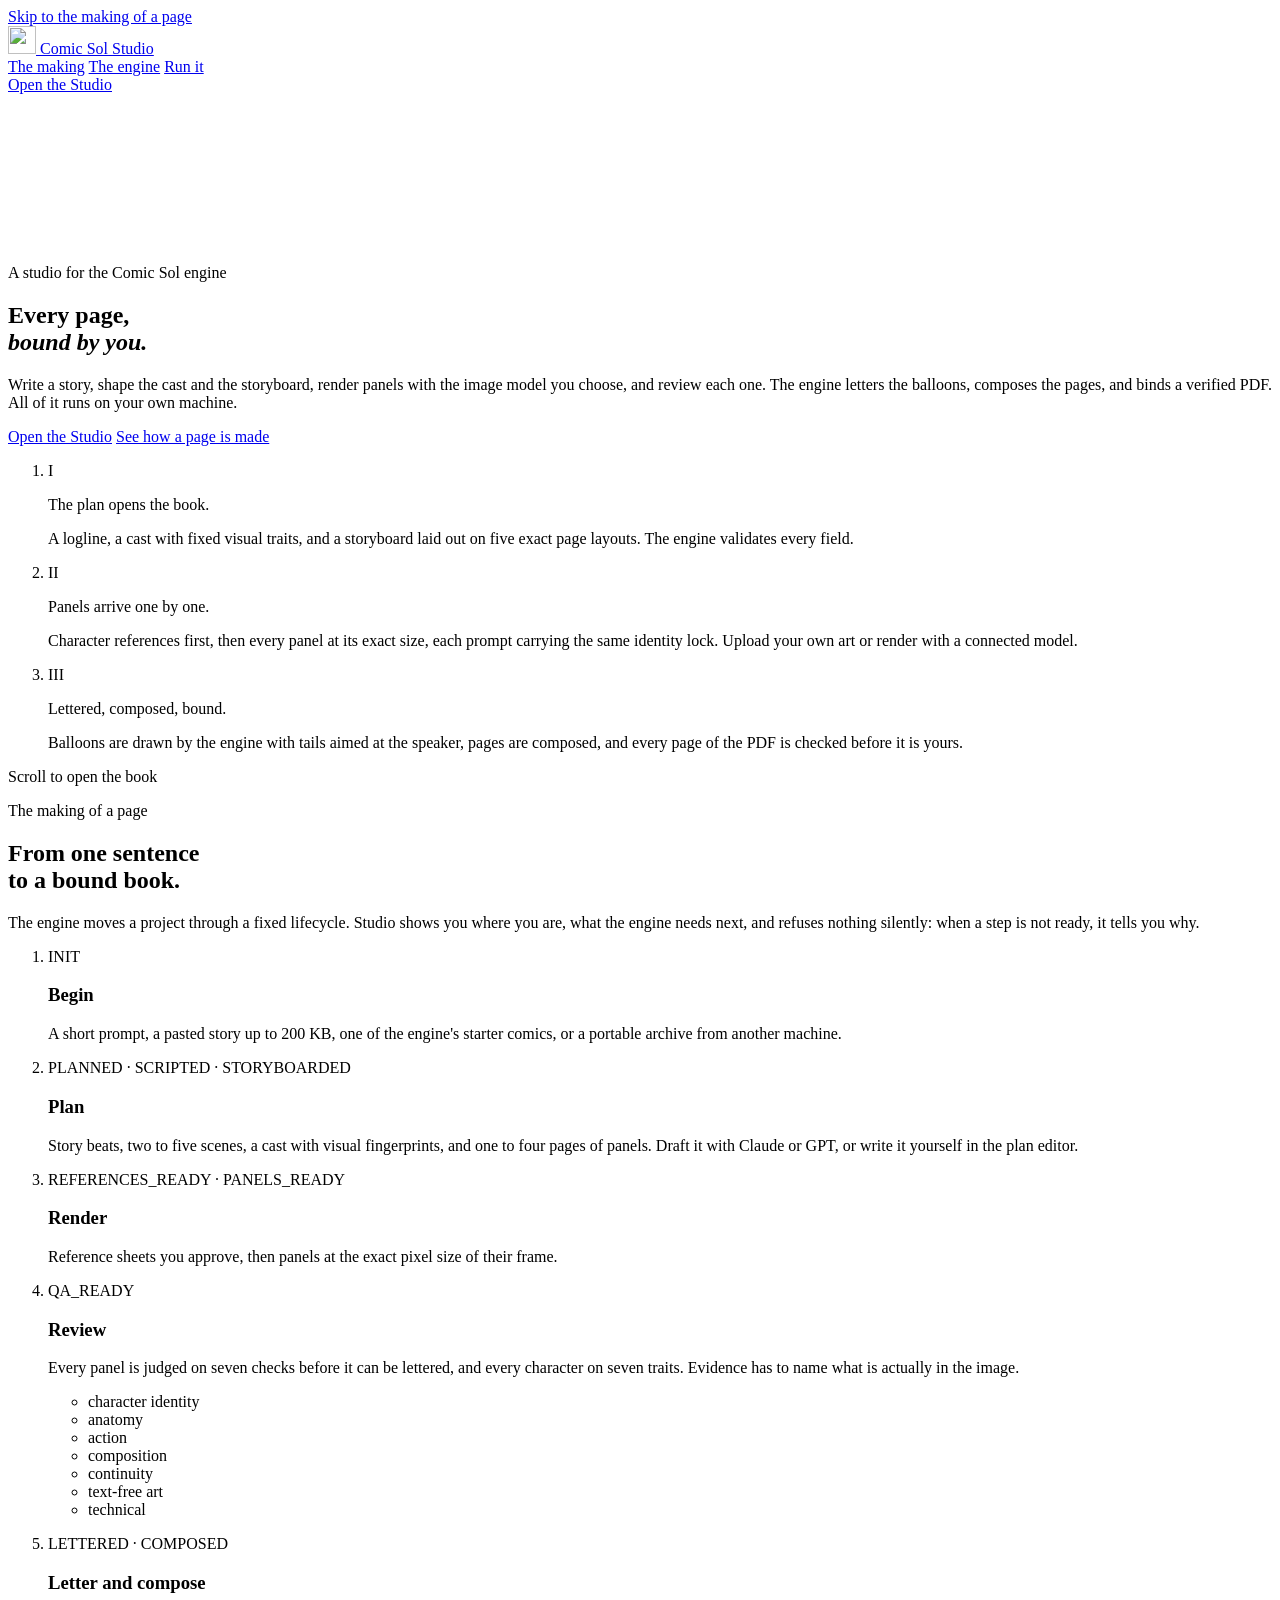
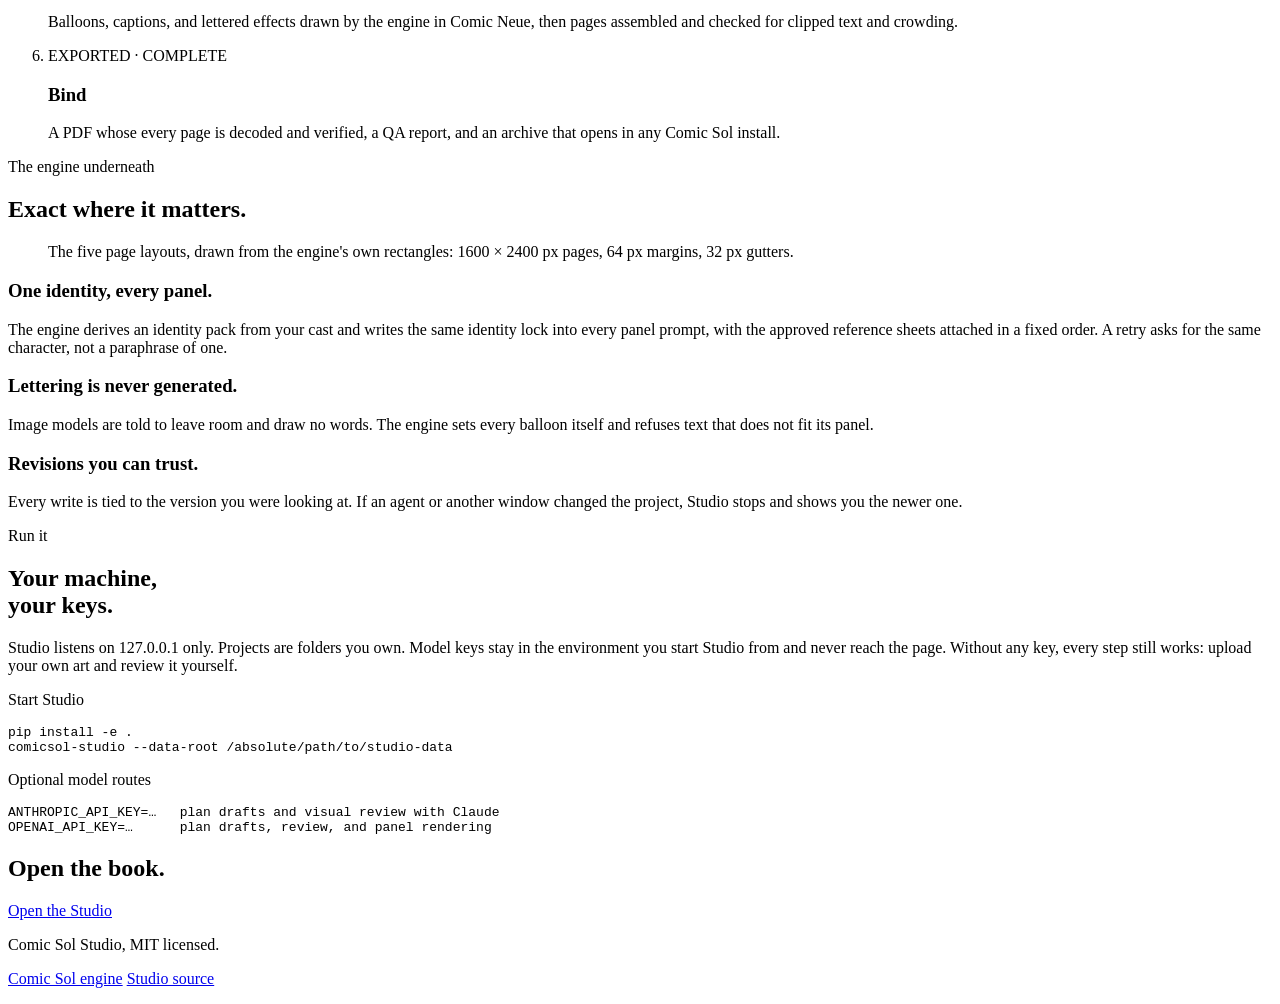
==== comicsol_studio/web/index.html @ f00a810e "feat: add the cinematic landing page with a Three.js softcover book A scroll-driven hero opens a pro" ====
<!doctype html>
<html lang="en">
<head>
  <meta charset="utf-8">
  <meta name="viewport" content="width=device-width, initial-scale=1">
  <title>Comic Sol Studio</title>
  <meta name="description" content="Comic Sol Studio turns your story into a lettered, print-ready comic on your own machine. Plan it, render it with the image model you choose, review every panel, and bind a verified PDF.">
  <meta name="theme-color" content="#08090b">
  <link rel="icon" href="/assets/img/mark.svg" type="image/svg+xml">
  <link rel="preload" href="/assets/fonts/InstrumentSerif-Regular.woff2" as="font" type="font/woff2" crossorigin>
  <link rel="preload" href="/assets/fonts/Manrope-Variable.woff2" as="font" type="font/woff2" crossorigin>
  <link rel="modulepreload" href="/assets/vendor/three.core.min.js">
  <link rel="modulepreload" href="/assets/vendor/three.module.min.js">
  <link rel="stylesheet" href="/assets/css/tokens.css">
  <link rel="stylesheet" href="/assets/css/landing.css">
</head>
<body class="landing">
  <a class="skip-link" href="#making">Skip to the making of a page</a>

  <header class="masthead" data-masthead>
    <a class="wordmark" href="#top" aria-label="Comic Sol Studio, back to top">
      <img src="/assets/img/mark.svg" alt="" width="28" height="28">
      <span class="wordmark__name">Comic Sol</span>
      <span class="wordmark__sub">Studio</span>
    </a>
    <nav class="masthead__nav" aria-label="Sections">
      <a href="#making">The making</a>
      <a href="#engine">The engine</a>
      <a href="#run">Run it</a>
    </nav>
    <a class="button button--amber button--small" href="/studio/">Open the Studio</a>
  </header>

  <main id="main">
    <section class="hero" id="top" data-hero aria-labelledby="hero-title">
      <div class="hero__stage">
        <canvas class="hero__canvas" data-book-canvas aria-hidden="true"></canvas>
        <div class="hero__poster" data-poster aria-hidden="true"></div>
        <div class="hero__veil" aria-hidden="true"></div>

        <div class="hero__copy" data-chapter="0">
          <p class="hero__kicker">A studio for the Comic Sol engine</p>
          <h1 class="hero__title" id="hero-title">
            Every page,<br><em>bound by you.</em>
          </h1>
          <p class="hero__lede">
            Write a story, shape the cast and the storyboard, render panels with the image
            model you choose, and review each one. The engine letters the balloons, composes
            the pages, and binds a verified PDF. All of it runs on your own machine.
          </p>
          <div class="hero__actions">
            <a class="button button--amber" href="/studio/">Open the Studio</a>
            <a class="button button--ghost" href="#making">See how a page is made</a>
          </div>
        </div>

        <ol class="hero__chapters" aria-label="What happens as the book opens">
          <li class="chapter" data-chapter="1">
            <span class="chapter__index">I</span>
            <p class="chapter__title">The plan opens the book.</p>
            <p class="chapter__text">A logline, a cast with fixed visual traits, and a storyboard laid
              out on five exact page layouts. The engine validates every field.</p>
          </li>
          <li class="chapter" data-chapter="2">
            <span class="chapter__index">II</span>
            <p class="chapter__title">Panels arrive one by one.</p>
            <p class="chapter__text">Character references first, then every panel at its exact size,
              each prompt carrying the same identity lock. Upload your own art or render with a
              connected model.</p>
          </li>
          <li class="chapter" data-chapter="3">
            <span class="chapter__index">III</span>
            <p class="chapter__title">Lettered, composed, bound.</p>
            <p class="chapter__text">Balloons are drawn by the engine with tails aimed at the speaker,
              pages are composed, and every page of the PDF is checked before it is yours.</p>
          </li>
        </ol>

        <div class="hero__progress" aria-hidden="true">
          <span class="hero__progress-fill" data-progress></span>
        </div>
        <p class="hero__scroll-hint" data-scroll-hint aria-hidden="true">Scroll to open the book</p>
      </div>
    </section>

    <section class="making" id="making" aria-labelledby="making-title">
      <div class="making__intro">
        <p class="eyebrow">The making of a page</p>
        <h2 id="making-title" class="display">From one sentence<br>to a bound book.</h2>
        <p class="making__lede">The engine moves a project through a fixed lifecycle. Studio shows you
          where you are, what the engine needs next, and refuses nothing silently: when a step is
          not ready, it tells you why.</p>
      </div>

      <ol class="lifecycle" aria-label="Project lifecycle">
        <li class="stage">
          <p class="stage__status">INIT</p>
          <h3 class="stage__name">Begin</h3>
          <p>A short prompt, a pasted story up to 200 KB, one of the engine's starter comics, or a
            portable archive from another machine.</p>
        </li>
        <li class="stage">
          <p class="stage__status">PLANNED · SCRIPTED · STORYBOARDED</p>
          <h3 class="stage__name">Plan</h3>
          <p>Story beats, two to five scenes, a cast with visual fingerprints, and one to four pages
            of panels. Draft it with Claude or GPT, or write it yourself in the plan editor.</p>
        </li>
        <li class="stage">
          <p class="stage__status">REFERENCES_READY · PANELS_READY</p>
          <h3 class="stage__name">Render</h3>
          <p>Reference sheets you approve, then panels at the exact pixel size of their frame.</p>
        </li>
        <li class="stage stage--wide">
          <p class="stage__status">QA_READY</p>
          <h3 class="stage__name">Review</h3>
          <p>Every panel is judged on seven checks before it can be lettered, and every character on
            seven traits. Evidence has to name what is actually in the image.</p>
          <ul class="checklist" aria-label="Panel checks">
            <li>character identity</li>
            <li>anatomy</li>
            <li>action</li>
            <li>composition</li>
            <li>continuity</li>
            <li>text-free art</li>
            <li>technical</li>
          </ul>
        </li>
        <li class="stage">
          <p class="stage__status">LETTERED · COMPOSED</p>
          <h3 class="stage__name">Letter and compose</h3>
          <p>Balloons, captions, and lettered effects drawn by the engine in Comic Neue, then pages
            assembled and checked for clipped text and crowding.</p>
        </li>
        <li class="stage">
          <p class="stage__status">EXPORTED · COMPLETE</p>
          <h3 class="stage__name">Bind</h3>
          <p>A PDF whose every page is decoded and verified, a QA report, and an archive that opens
            in any Comic Sol install.</p>
        </li>
      </ol>
    </section>

    <section class="engine" id="engine" aria-labelledby="engine-title">
      <div class="engine__head">
        <p class="eyebrow">The engine underneath</p>
        <h2 id="engine-title" class="display">Exact where it matters.</h2>
      </div>

      <figure class="layouts" aria-labelledby="layouts-caption">
        <div class="layouts__row" data-layouts></div>
        <figcaption id="layouts-caption" class="layouts__caption">
          The five page layouts, drawn from the engine's own rectangles: 1600 × 2400 px pages,
          64 px margins, 32 px gutters.
        </figcaption>
      </figure>

      <div class="facts">
        <article class="fact fact--lead">
          <h3>One identity, every panel.</h3>
          <p>The engine derives an identity pack from your cast and writes the same identity lock into
            every panel prompt, with the approved reference sheets attached in a fixed order. A retry
            asks for the same character, not a paraphrase of one.</p>
        </article>
        <article class="fact">
          <h3>Lettering is never generated.</h3>
          <p>Image models are told to leave room and draw no words. The engine sets every balloon
            itself and refuses text that does not fit its panel.</p>
        </article>
        <article class="fact">
          <h3>Revisions you can trust.</h3>
          <p>Every write is tied to the version you were looking at. If an agent or another window
            changed the project, Studio stops and shows you the newer one.</p>
        </article>
      </div>
    </section>

    <section class="run" id="run" aria-labelledby="run-title">
      <div class="run__copy">
        <p class="eyebrow">Run it</p>
        <h2 id="run-title" class="display">Your machine,<br>your keys.</h2>
        <p>Studio listens on 127.0.0.1 only. Projects are folders you own. Model keys stay in the
          environment you start Studio from and never reach the page. Without any key, every step
          still works: upload your own art and review it yourself.</p>
      </div>
      <div class="run__code">
        <p class="run__label" id="run-label">Start Studio</p>
        <pre aria-labelledby="run-label"><code>pip install -e .
comicsol-studio --data-root /absolute/path/to/studio-data</code></pre>
        <p class="run__label" id="keys-label">Optional model routes</p>
        <pre aria-labelledby="keys-label"><code>ANTHROPIC_API_KEY=…   plan drafts and visual review with Claude
OPENAI_API_KEY=…      plan drafts, review, and panel rendering</code></pre>
      </div>
    </section>

    <section class="closer" aria-labelledby="closer-title">
      <h2 id="closer-title" class="closer__title">Open the book.</h2>
      <a class="button button--amber button--large" href="/studio/">Open the Studio</a>
    </section>
  </main>

  <footer class="footer">
    <p>Comic Sol Studio, MIT licensed.</p>
    <p>
      <a href="https://github.com/wenn-id/comicsol">Comic Sol engine</a>
      <a href="https://github.com/wenn-id/comicsol-studio">Studio source</a>
    </p>
  </footer>

  <script type="module" src="/assets/js/landing/main.js"></script>
</body>
</html>
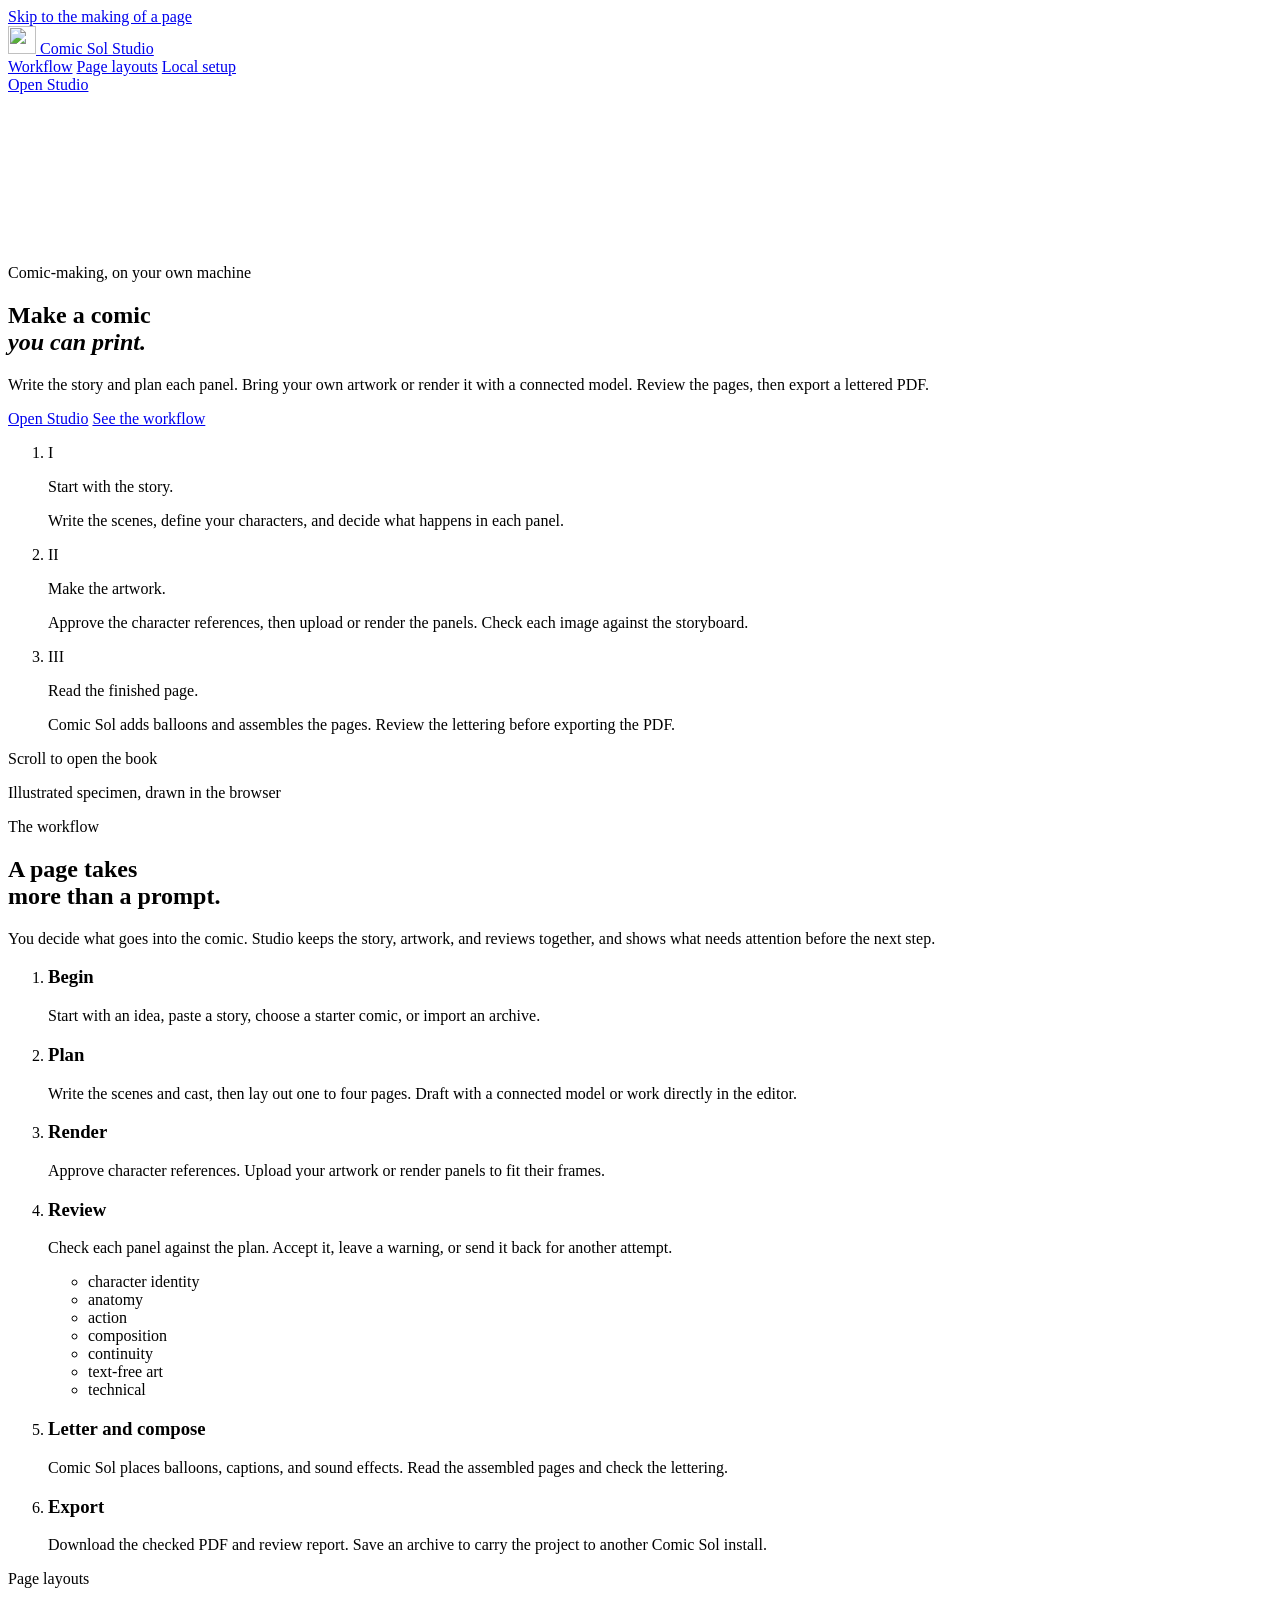
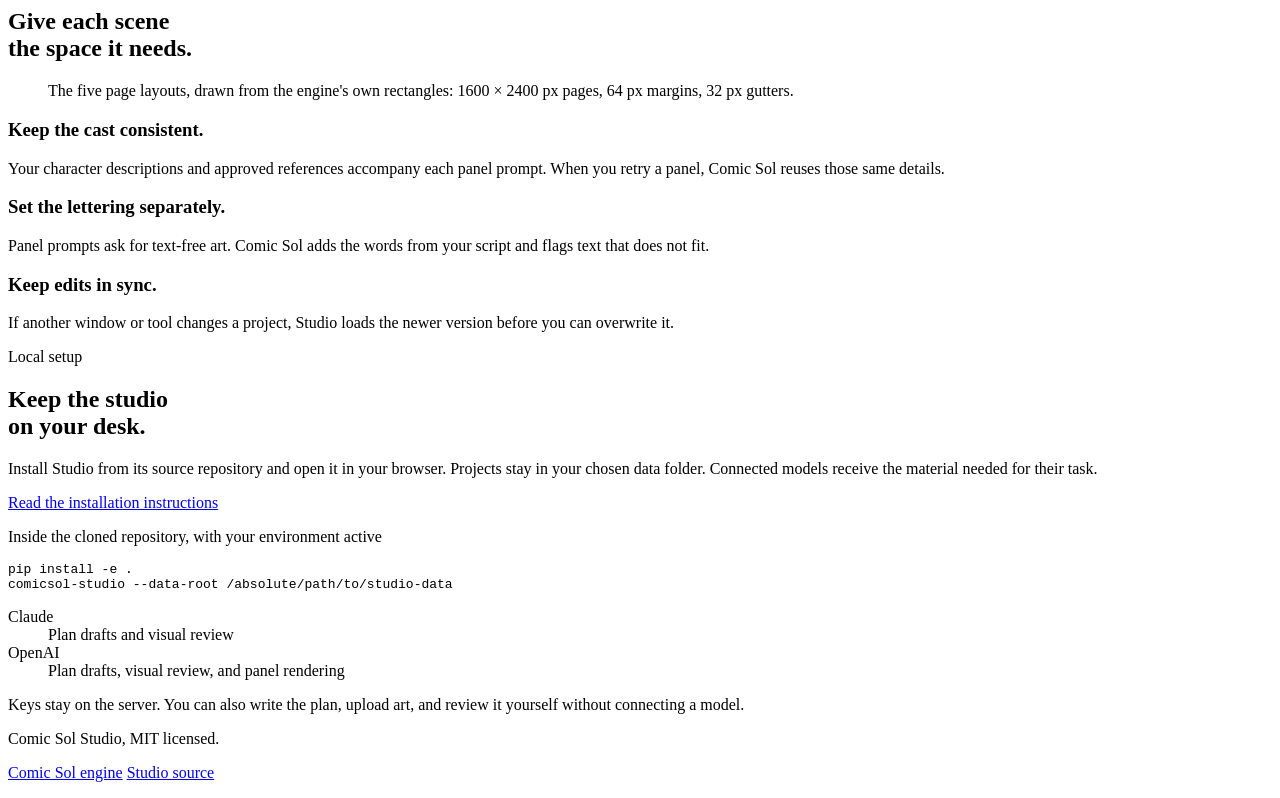
==== commit d3e1e1a9: "Refine Comic Sol interface and simplify typography" ====
--- a/comicsol_studio/web/index.html
+++ b/comicsol_studio/web/index.html
@@ -4,10 +4,9 @@
   <meta charset="utf-8">
   <meta name="viewport" content="width=device-width, initial-scale=1">
   <title>Comic Sol Studio</title>
-  <meta name="description" content="Comic Sol Studio turns your story into a lettered, print-ready comic on your own machine. Plan it, render it with the image model you choose, review every panel, and bind a verified PDF.">
+  <meta name="description" content="Make a print-ready comic on your own machine. Write the story, plan the panels, upload or render artwork, and review the pages before exporting a PDF.">
   <meta name="theme-color" content="#08090b">
   <link rel="icon" href="/assets/img/mark.svg" type="image/svg+xml">
-  <link rel="preload" href="/assets/fonts/InstrumentSerif-Regular.woff2" as="font" type="font/woff2" crossorigin>
   <link rel="preload" href="/assets/fonts/Manrope-Variable.woff2" as="font" type="font/woff2" crossorigin>
   <link rel="modulepreload" href="/assets/vendor/three.core.min.js">
   <link rel="modulepreload" href="/assets/vendor/three.module.min.js">
@@ -24,11 +23,11 @@
       <span class="wordmark__sub">Studio</span>
     </a>
     <nav class="masthead__nav" aria-label="Sections">
-      <a href="#making">The making</a>
-      <a href="#engine">The engine</a>
-      <a href="#run">Run it</a>
+      <a href="#making">Workflow</a>
+      <a href="#engine">Page layouts</a>
+      <a href="#run">Local setup</a>
     </nav>
-    <a class="button button--amber button--small" href="/studio/">Open the Studio</a>
+    <a class="button button--ghost button--small" href="/studio/">Open Studio</a>
   </header>
 
   <main id="main">
@@ -39,40 +38,38 @@
         <div class="hero__veil" aria-hidden="true"></div>
 
         <div class="hero__copy" data-chapter="0">
-          <p class="hero__kicker">A studio for the Comic Sol engine</p>
+          <p class="hero__kicker">Comic-making, on your own machine</p>
           <h1 class="hero__title" id="hero-title">
-            Every page,<br><em>bound by you.</em>
+            Make a comic<br><em>you can print.</em>
           </h1>
           <p class="hero__lede">
-            Write a story, shape the cast and the storyboard, render panels with the image
-            model you choose, and review each one. The engine letters the balloons, composes
-            the pages, and binds a verified PDF. All of it runs on your own machine.
+            Write the story and plan each panel. Bring your own artwork or render it with
+            a connected model. Review the pages, then export a lettered PDF.
           </p>
           <div class="hero__actions">
-            <a class="button button--amber" href="/studio/">Open the Studio</a>
-            <a class="button button--ghost" href="#making">See how a page is made</a>
+            <a class="button button--amber" href="/studio/">Open Studio</a>
+            <a class="hero__workflow-link" href="#making">See the workflow</a>
           </div>
         </div>
 
         <ol class="hero__chapters" aria-label="What happens as the book opens">
           <li class="chapter" data-chapter="1">
             <span class="chapter__index">I</span>
-            <p class="chapter__title">The plan opens the book.</p>
-            <p class="chapter__text">A logline, a cast with fixed visual traits, and a storyboard laid
-              out on five exact page layouts. The engine validates every field.</p>
+            <p class="chapter__title">Start with the story.</p>
+            <p class="chapter__text">Write the scenes, define your characters, and decide what
+              happens in each panel.</p>
           </li>
           <li class="chapter" data-chapter="2">
             <span class="chapter__index">II</span>
-            <p class="chapter__title">Panels arrive one by one.</p>
-            <p class="chapter__text">Character references first, then every panel at its exact size,
-              each prompt carrying the same identity lock. Upload your own art or render with a
-              connected model.</p>
+            <p class="chapter__title">Make the artwork.</p>
+            <p class="chapter__text">Approve the character references, then upload or render
+              the panels. Check each image against the storyboard.</p>
           </li>
           <li class="chapter" data-chapter="3">
             <span class="chapter__index">III</span>
-            <p class="chapter__title">Lettered, composed, bound.</p>
-            <p class="chapter__text">Balloons are drawn by the engine with tails aimed at the speaker,
-              pages are composed, and every page of the PDF is checked before it is yours.</p>
+            <p class="chapter__title">Read the finished page.</p>
+            <p class="chapter__text">Comic Sol adds balloons and assembles the pages. Review the
+              lettering before exporting the PDF.</p>
           </li>
         </ol>
 
@@ -80,41 +77,35 @@
           <span class="hero__progress-fill" data-progress></span>
         </div>
         <p class="hero__scroll-hint" data-scroll-hint aria-hidden="true">Scroll to open the book</p>
+        <p class="hero__specimen">Illustrated specimen, drawn in the browser</p>
       </div>
     </section>
 
     <section class="making" id="making" aria-labelledby="making-title">
       <div class="making__intro">
-        <p class="eyebrow">The making of a page</p>
-        <h2 id="making-title" class="display">From one sentence<br>to a bound book.</h2>
-        <p class="making__lede">The engine moves a project through a fixed lifecycle. Studio shows you
-          where you are, what the engine needs next, and refuses nothing silently: when a step is
-          not ready, it tells you why.</p>
+        <p class="eyebrow">The workflow</p>
+        <h2 id="making-title" class="display">A page takes<br>more than a prompt.</h2>
+        <p class="making__lede">You decide what goes into the comic. Studio keeps the story,
+          artwork, and reviews together, and shows what needs attention before the next step.</p>
       </div>
 
       <ol class="lifecycle" aria-label="Project lifecycle">
         <li class="stage">
-          <p class="stage__status">INIT</p>
           <h3 class="stage__name">Begin</h3>
-          <p>A short prompt, a pasted story up to 200 KB, one of the engine's starter comics, or a
-            portable archive from another machine.</p>
+          <p>Start with an idea, paste a story, choose a starter comic, or import an archive.</p>
         </li>
         <li class="stage">
-          <p class="stage__status">PLANNED · SCRIPTED · STORYBOARDED</p>
           <h3 class="stage__name">Plan</h3>
-          <p>Story beats, two to five scenes, a cast with visual fingerprints, and one to four pages
-            of panels. Draft it with Claude or GPT, or write it yourself in the plan editor.</p>
+          <p>Write the scenes and cast, then lay out one to four pages. Draft with a connected
+            model or work directly in the editor.</p>
         </li>
         <li class="stage">
-          <p class="stage__status">REFERENCES_READY · PANELS_READY</p>
           <h3 class="stage__name">Render</h3>
-          <p>Reference sheets you approve, then panels at the exact pixel size of their frame.</p>
+          <p>Approve character references. Upload your artwork or render panels to fit their frames.</p>
         </li>
         <li class="stage stage--wide">
-          <p class="stage__status">QA_READY</p>
           <h3 class="stage__name">Review</h3>
-          <p>Every panel is judged on seven checks before it can be lettered, and every character on
-            seven traits. Evidence has to name what is actually in the image.</p>
+          <p>Check each panel against the plan. Accept it, leave a warning, or send it back for another attempt.</p>
           <ul class="checklist" aria-label="Panel checks">
             <li>character identity</li>
             <li>anatomy</li>
@@ -126,24 +117,22 @@
           </ul>
         </li>
         <li class="stage">
-          <p class="stage__status">LETTERED · COMPOSED</p>
           <h3 class="stage__name">Letter and compose</h3>
-          <p>Balloons, captions, and lettered effects drawn by the engine in Comic Neue, then pages
-            assembled and checked for clipped text and crowding.</p>
+          <p>Comic Sol places balloons, captions, and sound effects. Read the assembled pages
+            and check the lettering.</p>
         </li>
         <li class="stage">
-          <p class="stage__status">EXPORTED · COMPLETE</p>
-          <h3 class="stage__name">Bind</h3>
-          <p>A PDF whose every page is decoded and verified, a QA report, and an archive that opens
-            in any Comic Sol install.</p>
+          <h3 class="stage__name">Export</h3>
+          <p>Download the checked PDF and review report. Save an archive to carry the project
+            to another Comic Sol install.</p>
         </li>
       </ol>
     </section>
 
     <section class="engine" id="engine" aria-labelledby="engine-title">
       <div class="engine__head">
-        <p class="eyebrow">The engine underneath</p>
-        <h2 id="engine-title" class="display">Exact where it matters.</h2>
+        <p class="eyebrow">Page layouts</p>
+        <h2 id="engine-title" class="display">Give each scene<br>the space it needs.</h2>
       </div>
 
       <figure class="layouts" aria-labelledby="layouts-caption">
@@ -156,46 +145,44 @@
 
       <div class="facts">
         <article class="fact fact--lead">
-          <h3>One identity, every panel.</h3>
-          <p>The engine derives an identity pack from your cast and writes the same identity lock into
-            every panel prompt, with the approved reference sheets attached in a fixed order. A retry
-            asks for the same character, not a paraphrase of one.</p>
+          <h3>Keep the cast consistent.</h3>
+          <p>Your character descriptions and approved references accompany each panel prompt.
+            When you retry a panel, Comic Sol reuses those same details.</p>
         </article>
         <article class="fact">
-          <h3>Lettering is never generated.</h3>
-          <p>Image models are told to leave room and draw no words. The engine sets every balloon
-            itself and refuses text that does not fit its panel.</p>
+          <h3>Set the lettering separately.</h3>
+          <p>Panel prompts ask for text-free art. Comic Sol adds the words from your script
+            and flags text that does not fit.</p>
         </article>
         <article class="fact">
-          <h3>Revisions you can trust.</h3>
-          <p>Every write is tied to the version you were looking at. If an agent or another window
-            changed the project, Studio stops and shows you the newer one.</p>
+          <h3>Keep edits in sync.</h3>
+          <p>If another window or tool changes a project, Studio loads the newer version
+            before you can overwrite it.</p>
         </article>
       </div>
     </section>
 
     <section class="run" id="run" aria-labelledby="run-title">
       <div class="run__copy">
-        <p class="eyebrow">Run it</p>
-        <h2 id="run-title" class="display">Your machine,<br>your keys.</h2>
-        <p>Studio listens on 127.0.0.1 only. Projects are folders you own. Model keys stay in the
-          environment you start Studio from and never reach the page. Without any key, every step
-          still works: upload your own art and review it yourself.</p>
+        <p class="eyebrow">Local setup</p>
+        <h2 id="run-title" class="display">Keep the studio<br>on your desk.</h2>
+        <p>Install Studio from its source repository and open it in your browser. Projects stay
+          in your chosen data folder. Connected models receive the material needed for their task.</p>
+        <p><a href="https://github.com/wenn-id/comicsol-studio#run-it">Read the installation instructions</a></p>
       </div>
       <div class="run__code">
-        <p class="run__label" id="run-label">Start Studio</p>
+        <p class="run__label" id="run-label">Inside the cloned repository, with your environment active</p>
         <pre aria-labelledby="run-label"><code>pip install -e .
 comicsol-studio --data-root /absolute/path/to/studio-data</code></pre>
-        <p class="run__label" id="keys-label">Optional model routes</p>
-        <pre aria-labelledby="keys-label"><code>ANTHROPIC_API_KEY=…   plan drafts and visual review with Claude
-OPENAI_API_KEY=…      plan drafts, review, and panel rendering</code></pre>
+        <dl class="model-routes" aria-label="Optional model connections">
+          <div><dt>Claude</dt><dd>Plan drafts and visual review</dd></div>
+          <div><dt>OpenAI</dt><dd>Plan drafts, visual review, and panel rendering</dd></div>
+        </dl>
+        <p class="run__note">Keys stay on the server. You can also write the plan, upload art,
+          and review it yourself without connecting a model.</p>
       </div>
     </section>
 
-    <section class="closer" aria-labelledby="closer-title">
-      <h2 id="closer-title" class="closer__title">Open the book.</h2>
-      <a class="button button--amber button--large" href="/studio/">Open the Studio</a>
-    </section>
   </main>
 
   <footer class="footer">
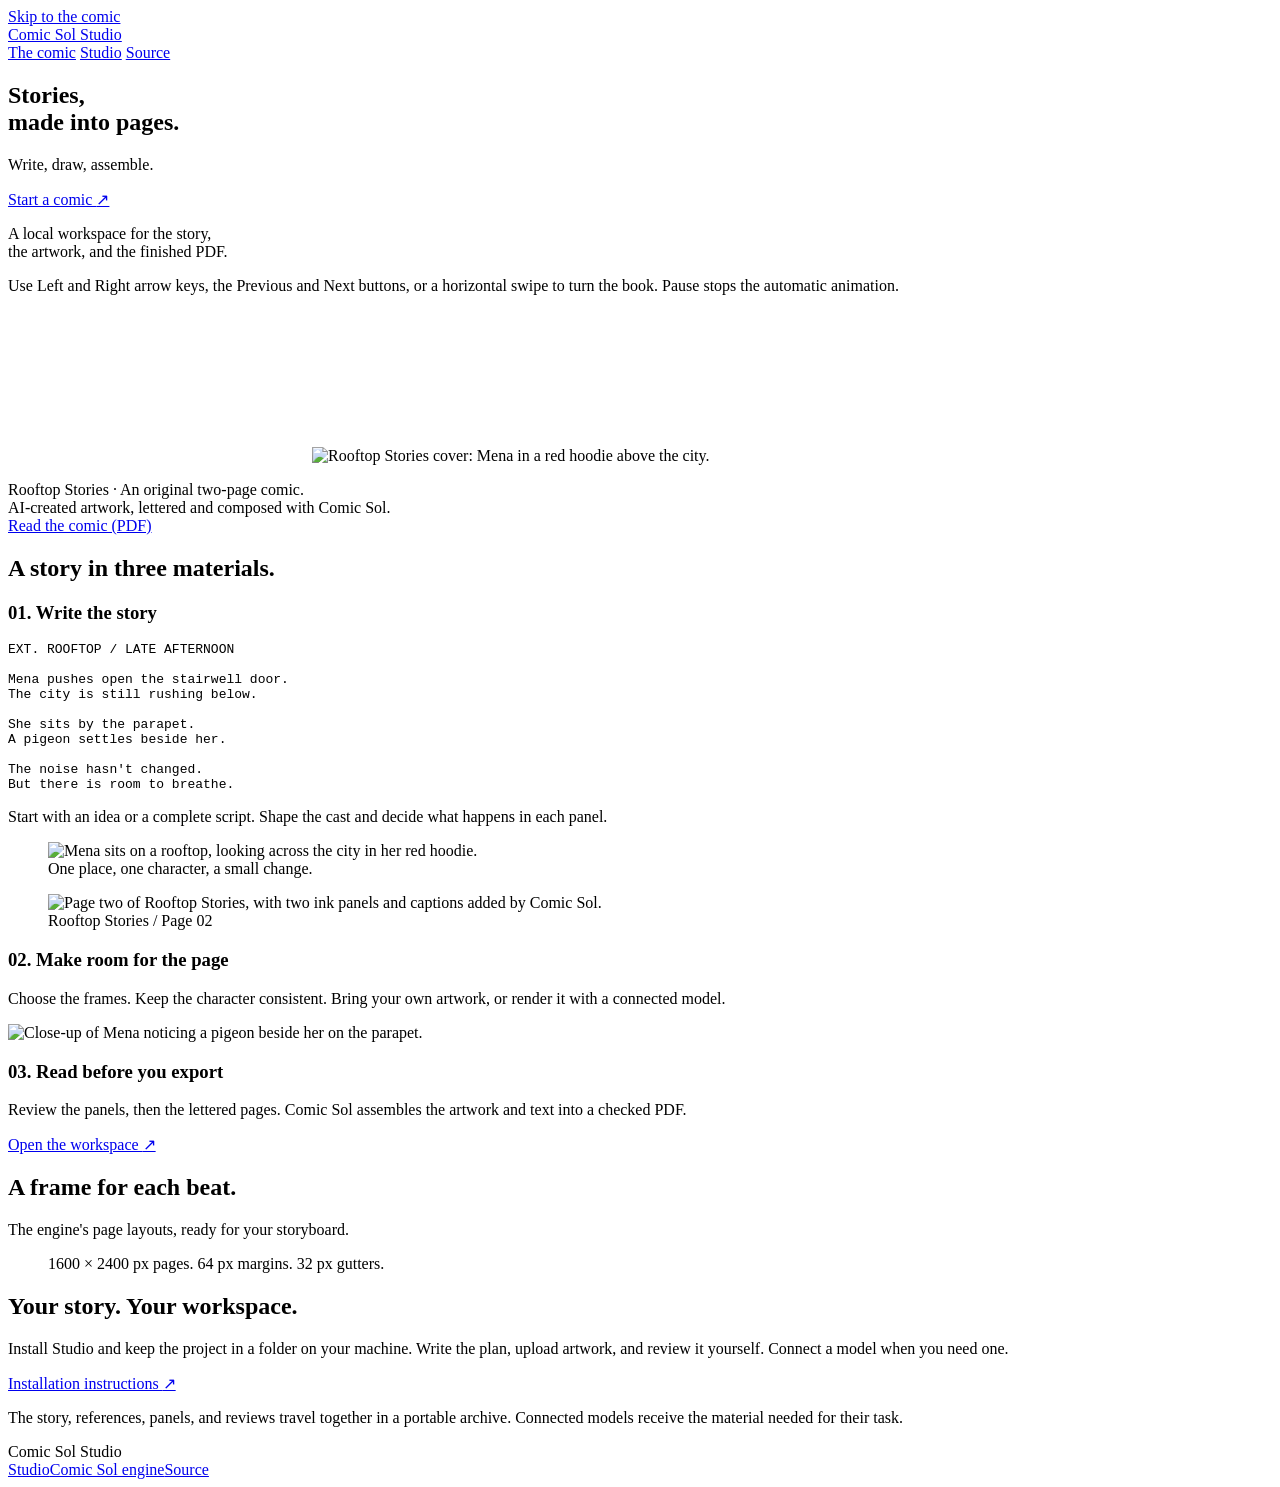
==== commit 41dc669e: "Rebuild editorial UI around an animated original comic" ====
--- a/comicsol_studio/web/index.html
+++ b/comicsol_studio/web/index.html
@@ -1,198 +1,106 @@
 <!doctype html>
-<html lang="en">
+<html lang="en" data-theme="day">
 <head>
   <meta charset="utf-8">
   <meta name="viewport" content="width=device-width, initial-scale=1">
   <title>Comic Sol Studio</title>
-  <meta name="description" content="Make a print-ready comic on your own machine. Write the story, plan the panels, upload or render artwork, and review the pages before exporting a PDF.">
-  <meta name="theme-color" content="#08090b">
+  <meta name="description" content="Write a story, make the artwork, and assemble a comic you can print. A local studio built on the Comic Sol engine.">
+  <meta name="theme-color" content="#f4f1ea">
   <link rel="icon" href="/assets/img/mark.svg" type="image/svg+xml">
   <link rel="preload" href="/assets/fonts/Manrope-Variable.woff2" as="font" type="font/woff2" crossorigin>
+  <link rel="preload" href="/assets/img/rooftop-cover.webp" as="image">
   <link rel="modulepreload" href="/assets/vendor/three.core.min.js">
   <link rel="modulepreload" href="/assets/vendor/three.module.min.js">
   <link rel="stylesheet" href="/assets/css/tokens.css">
   <link rel="stylesheet" href="/assets/css/landing.css">
 </head>
 <body class="landing">
-  <a class="skip-link" href="#making">Skip to the making of a page</a>
+  <a class="skip-link" href="#making">Skip to the comic</a>
+  <header class="masthead">
+    <a class="wordmark" href="#top" aria-label="Comic Sol Studio, back to top">Comic Sol Studio</a>
+    <nav aria-label="Main navigation">
+      <a href="#making">The comic</a>
+      <a href="/studio/">Studio</a>
+      <a href="https://github.com/wenn-id/comicsol-studio">Source</a>
+    </nav>
+  </header>
+  <main>
+    <section class="hero" id="top" data-hero aria-labelledby="hero-title">
+      <div class="hero__copy">
+        <h1 id="hero-title">Stories,<br>made into pages.</h1>
+        <p class="hero__lede">Write, draw, assemble.</p>
+        <a class="button" href="/studio/">Start a comic <span aria-hidden="true">↗</span></a>
+        <p class="hero__note">A local workspace for the story,<br>the artwork, and the finished PDF.</p>
+      </div>
+      <div class="book-viewer" role="region" aria-label="Rooftop Stories interactive book" aria-describedby="book-help">
+        <p id="book-help" class="visually-hidden">Use Left and Right arrow keys, the Previous and Next buttons, or a horizontal swipe to turn the book. Pause stops the automatic animation.</p>
+        <div class="book-stage">
+          <canvas data-book-canvas aria-hidden="true"></canvas>
+          <img class="book-poster" data-poster src="/assets/img/rooftop-cover.webp" alt="Rooftop Stories cover: Mena in a red hoodie above the city.">
+        </div>
+        <div class="book-controls" data-book-controls hidden>
+          <button type="button" data-book-prev aria-label="Previous book view">Previous</button>
+          <span data-book-label aria-live="polite" aria-atomic="true">Cover</span>
+          <button type="button" data-book-next aria-label="Next book view">Next</button>
+          <button class="book-controls__play" type="button" data-book-play aria-label="Pause book animation">Pause</button>
+        </div>
+        <p class="book-caption">Rooftop Stories · An original two-page comic.<br>AI-created artwork, lettered and composed with Comic Sol.<br><a href="/assets/comics/rooftop-stories.pdf" target="_blank" rel="noopener">Read the comic (PDF)</a></p>
+      </div>
+    </section>
+    <section class="making" id="making" aria-labelledby="making-title">
+      <h2 id="making-title">A story in three materials.</h2>
+      <div class="script-spread">
+        <div class="script-spread__copy">
+          <h3 class="step-label">01. Write the story</h3>
+          <pre class="script" aria-label="Excerpt from Rooftop Stories">EXT. ROOFTOP / LATE AFTERNOON
 
-  <header class="masthead" data-masthead>
-    <a class="wordmark" href="#top" aria-label="Comic Sol Studio, back to top">
-      <img src="/assets/img/mark.svg" alt="" width="28" height="28">
-      <span class="wordmark__name">Comic Sol</span>
-      <span class="wordmark__sub">Studio</span>
-    </a>
-    <nav class="masthead__nav" aria-label="Sections">
-      <a href="#making">Workflow</a>
-      <a href="#engine">Page layouts</a>
-      <a href="#run">Local setup</a>
-    </nav>
-    <a class="button button--ghost button--small" href="/studio/">Open Studio</a>
-  </header>
+Mena pushes open the stairwell door.
+The city is still rushing below.
 
-  <main id="main">
-    <section class="hero" id="top" data-hero aria-labelledby="hero-title">
-      <div class="hero__stage">
-        <canvas class="hero__canvas" data-book-canvas aria-hidden="true"></canvas>
-        <div class="hero__poster" data-poster aria-hidden="true"></div>
-        <div class="hero__veil" aria-hidden="true"></div>
+She sits by the parapet.
+A pigeon settles beside her.
 
-        <div class="hero__copy" data-chapter="0">
-          <p class="hero__kicker">Comic-making, on your own machine</p>
-          <h1 class="hero__title" id="hero-title">
-            Make a comic<br><em>you can print.</em>
-          </h1>
-          <p class="hero__lede">
-            Write the story and plan each panel. Bring your own artwork or render it with
-            a connected model. Review the pages, then export a lettered PDF.
-          </p>
-          <div class="hero__actions">
-            <a class="button button--amber" href="/studio/">Open Studio</a>
-            <a class="hero__workflow-link" href="#making">See the workflow</a>
+The noise hasn't changed.
+But there is room to breathe.</pre>
+          <p class="section-note">Start with an idea or a complete script. Shape the cast and decide what happens in each panel.</p>
+        </div>
+        <figure class="wide-panel">
+          <img src="/assets/img/rooftop-p01-02.webp" width="1472" height="1120" loading="lazy" alt="Mena sits on a rooftop, looking across the city in her red hoodie.">
+          <figcaption>One place, one character, a small change.</figcaption>
+        </figure>
+      </div>
+      <div class="page-spread">
+        <figure class="finished-page">
+          <img src="/assets/img/rooftop-page-2.webp" width="1600" height="2400" loading="lazy" alt="Page two of Rooftop Stories, with two ink panels and captions added by Comic Sol.">
+          <figcaption>Rooftop Stories / Page 02</figcaption>
+        </figure>
+        <div class="page-spread__copy">
+          <div>
+            <h3 class="step-label">02. Make room for the page</h3>
+            <p>Choose the frames. Keep the character consistent. Bring your own artwork, or render it with a connected model.</p>
+            <img class="detail-panel" src="/assets/img/rooftop-p02-01.webp" width="1472" height="1120" loading="lazy" alt="Close-up of Mena noticing a pigeon beside her on the parapet.">
+          </div>
+          <div>
+            <h3 class="step-label">03. Read before you export</h3>
+            <p>Review the panels, then the lettered pages. Comic Sol assembles the artwork and text into a checked PDF.</p>
+            <a class="text-link" href="/studio/">Open the workspace <span aria-hidden="true">↗</span></a>
           </div>
         </div>
-
-        <ol class="hero__chapters" aria-label="What happens as the book opens">
-          <li class="chapter" data-chapter="1">
-            <span class="chapter__index">I</span>
-            <p class="chapter__title">Start with the story.</p>
-            <p class="chapter__text">Write the scenes, define your characters, and decide what
-              happens in each panel.</p>
-          </li>
-          <li class="chapter" data-chapter="2">
-            <span class="chapter__index">II</span>
-            <p class="chapter__title">Make the artwork.</p>
-            <p class="chapter__text">Approve the character references, then upload or render
-              the panels. Check each image against the storyboard.</p>
-          </li>
-          <li class="chapter" data-chapter="3">
-            <span class="chapter__index">III</span>
-            <p class="chapter__title">Read the finished page.</p>
-            <p class="chapter__text">Comic Sol adds balloons and assembles the pages. Review the
-              lettering before exporting the PDF.</p>
-          </li>
-        </ol>
-
-        <div class="hero__progress" aria-hidden="true">
-          <span class="hero__progress-fill" data-progress></span>
-        </div>
-        <p class="hero__scroll-hint" data-scroll-hint aria-hidden="true">Scroll to open the book</p>
-        <p class="hero__specimen">Illustrated specimen, drawn in the browser</p>
       </div>
     </section>
-
-    <section class="making" id="making" aria-labelledby="making-title">
-      <div class="making__intro">
-        <p class="eyebrow">The workflow</p>
-        <h2 id="making-title" class="display">A page takes<br>more than a prompt.</h2>
-        <p class="making__lede">You decide what goes into the comic. Studio keeps the story,
-          artwork, and reviews together, and shows what needs attention before the next step.</p>
-      </div>
-
-      <ol class="lifecycle" aria-label="Project lifecycle">
-        <li class="stage">
-          <h3 class="stage__name">Begin</h3>
-          <p>Start with an idea, paste a story, choose a starter comic, or import an archive.</p>
-        </li>
-        <li class="stage">
-          <h3 class="stage__name">Plan</h3>
-          <p>Write the scenes and cast, then lay out one to four pages. Draft with a connected
-            model or work directly in the editor.</p>
-        </li>
-        <li class="stage">
-          <h3 class="stage__name">Render</h3>
-          <p>Approve character references. Upload your artwork or render panels to fit their frames.</p>
-        </li>
-        <li class="stage stage--wide">
-          <h3 class="stage__name">Review</h3>
-          <p>Check each panel against the plan. Accept it, leave a warning, or send it back for another attempt.</p>
-          <ul class="checklist" aria-label="Panel checks">
-            <li>character identity</li>
-            <li>anatomy</li>
-            <li>action</li>
-            <li>composition</li>
-            <li>continuity</li>
-            <li>text-free art</li>
-            <li>technical</li>
-          </ul>
-        </li>
-        <li class="stage">
-          <h3 class="stage__name">Letter and compose</h3>
-          <p>Comic Sol places balloons, captions, and sound effects. Read the assembled pages
-            and check the lettering.</p>
-        </li>
-        <li class="stage">
-          <h3 class="stage__name">Export</h3>
-          <p>Download the checked PDF and review report. Save an archive to carry the project
-            to another Comic Sol install.</p>
-        </li>
-      </ol>
+    <section class="layouts-section" aria-labelledby="layouts-title">
+      <div><h2 id="layouts-title">A frame for each beat.</h2><p>The engine's page layouts, ready for your storyboard.</p></div>
+      <figure class="layouts">
+        <div class="layouts__row" data-layouts></div>
+        <figcaption id="layouts-caption">1600 × 2400 px pages. 64 px margins. 32 px gutters.</figcaption>
+      </figure>
     </section>
-
-    <section class="engine" id="engine" aria-labelledby="engine-title">
-      <div class="engine__head">
-        <p class="eyebrow">Page layouts</p>
-        <h2 id="engine-title" class="display">Give each scene<br>the space it needs.</h2>
-      </div>
-
-      <figure class="layouts" aria-labelledby="layouts-caption">
-        <div class="layouts__row" data-layouts></div>
-        <figcaption id="layouts-caption" class="layouts__caption">
-          The five page layouts, drawn from the engine's own rectangles: 1600 × 2400 px pages,
-          64 px margins, 32 px gutters.
-        </figcaption>
-      </figure>
-
-      <div class="facts">
-        <article class="fact fact--lead">
-          <h3>Keep the cast consistent.</h3>
-          <p>Your character descriptions and approved references accompany each panel prompt.
-            When you retry a panel, Comic Sol reuses those same details.</p>
-        </article>
-        <article class="fact">
-          <h3>Set the lettering separately.</h3>
-          <p>Panel prompts ask for text-free art. Comic Sol adds the words from your script
-            and flags text that does not fit.</p>
-        </article>
-        <article class="fact">
-          <h3>Keep edits in sync.</h3>
-          <p>If another window or tool changes a project, Studio loads the newer version
-            before you can overwrite it.</p>
-        </article>
-      </div>
+    <section class="local" id="run" aria-labelledby="local-title">
+      <div><h2 id="local-title">Your story. Your workspace.</h2><p>Install Studio and keep the project in a folder on your machine. Write the plan, upload artwork, and review it yourself. Connect a model when you need one.</p><a class="text-link" href="https://github.com/wenn-id/comicsol-studio#run-it">Installation instructions <span aria-hidden="true">↗</span></a></div>
+      <p class="local__note">The story, references, panels, and reviews travel together in a portable archive. Connected models receive the material needed for their task.</p>
     </section>
-
-    <section class="run" id="run" aria-labelledby="run-title">
-      <div class="run__copy">
-        <p class="eyebrow">Local setup</p>
-        <h2 id="run-title" class="display">Keep the studio<br>on your desk.</h2>
-        <p>Install Studio from its source repository and open it in your browser. Projects stay
-          in your chosen data folder. Connected models receive the material needed for their task.</p>
-        <p><a href="https://github.com/wenn-id/comicsol-studio#run-it">Read the installation instructions</a></p>
-      </div>
-      <div class="run__code">
-        <p class="run__label" id="run-label">Inside the cloned repository, with your environment active</p>
-        <pre aria-labelledby="run-label"><code>pip install -e .
-comicsol-studio --data-root /absolute/path/to/studio-data</code></pre>
-        <dl class="model-routes" aria-label="Optional model connections">
-          <div><dt>Claude</dt><dd>Plan drafts and visual review</dd></div>
-          <div><dt>OpenAI</dt><dd>Plan drafts, visual review, and panel rendering</dd></div>
-        </dl>
-        <p class="run__note">Keys stay on the server. You can also write the plan, upload art,
-          and review it yourself without connecting a model.</p>
-      </div>
-    </section>
-
   </main>
-
-  <footer class="footer">
-    <p>Comic Sol Studio, MIT licensed.</p>
-    <p>
-      <a href="https://github.com/wenn-id/comicsol">Comic Sol engine</a>
-      <a href="https://github.com/wenn-id/comicsol-studio">Studio source</a>
-    </p>
-  </footer>
-
+  <footer class="footer"><span>Comic Sol Studio</span><div><a href="/studio/">Studio</a><a href="https://github.com/wenn-id/comicsol">Comic Sol engine</a><a href="https://github.com/wenn-id/comicsol-studio">Source</a></div></footer>
   <script type="module" src="/assets/js/landing/main.js"></script>
 </body>
 </html>
